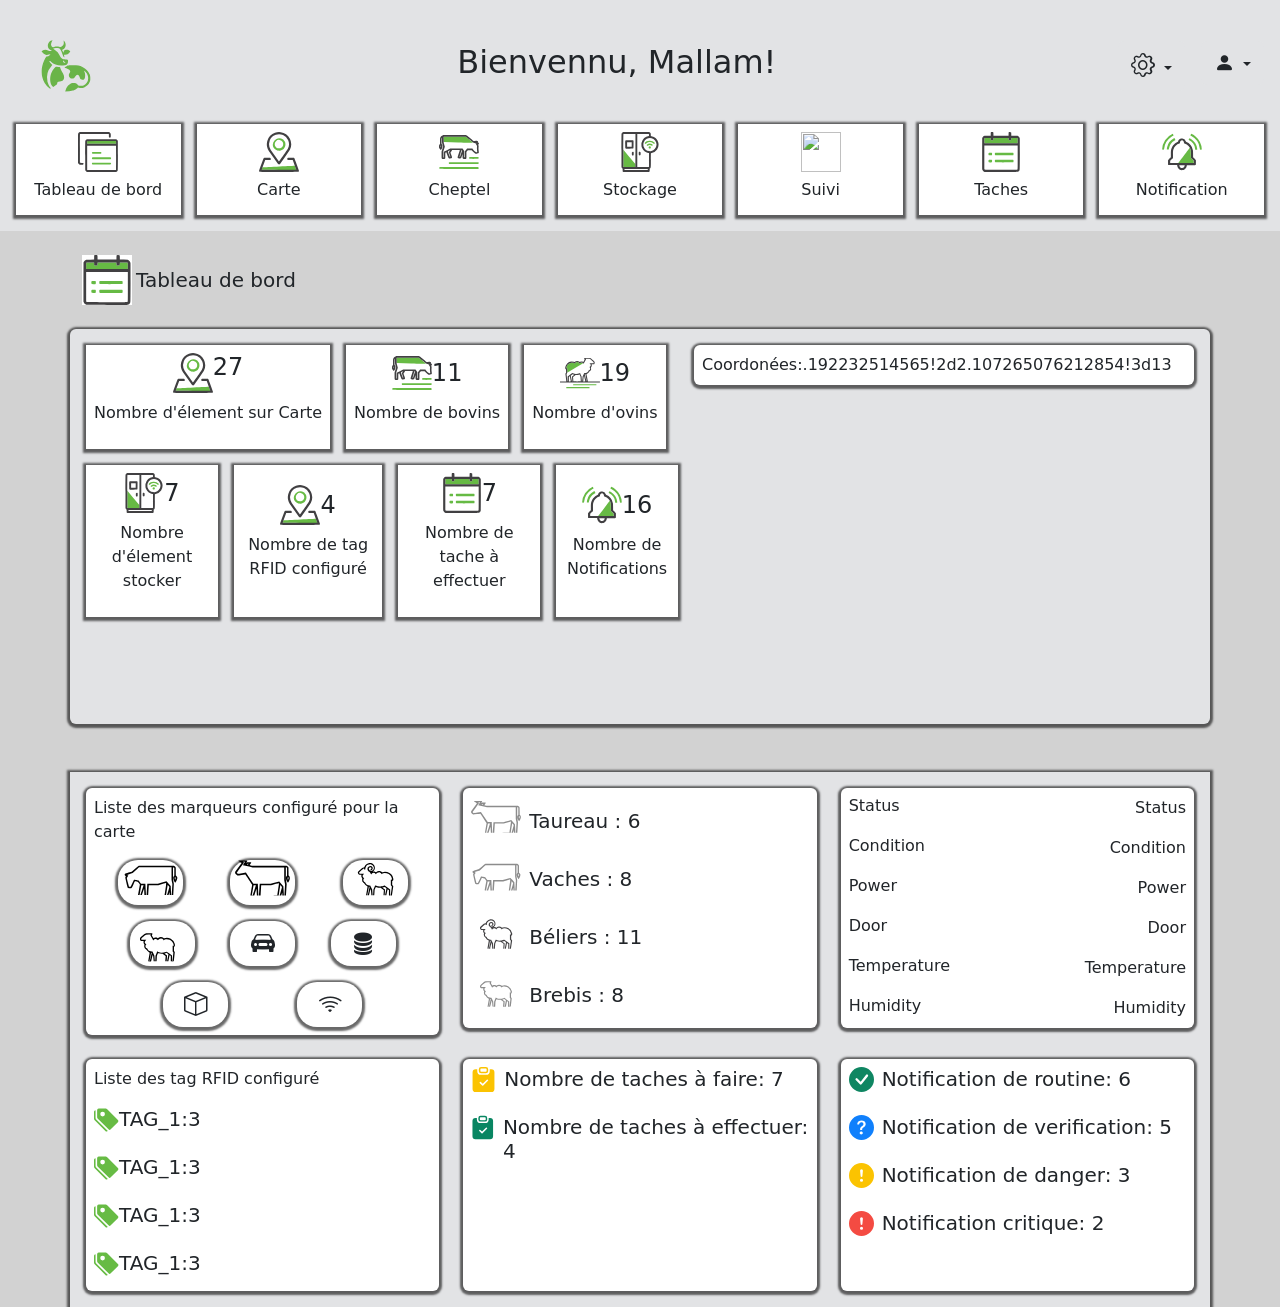
==== index.html @ f748ea30 "Ajout de mon projet" ====
<!doctype html>
<html lang="en">

<head>
  <meta charset="utf-8">
  <meta name="viewport" content="width=device-width, initial-scale=1">
  <title>HerdTech_App</title>
  <link href="https://cdn.jsdelivr.net/npm/bootstrap@5.3.8/dist/css/bootstrap.min.css" rel="stylesheet"
    integrity="sha384-sRIl4kxILFvY47J16cr9ZwB07vP4J8+LH7qKQnuqkuIAvNWLzeN8tE5YBujZqJLB" crossorigin="anonymous">
  <link rel="stylesheet" href="https://cdn.jsdelivr.net/npm/bootstrap-icons@1.13.1/font/bootstrap-icons.min.css">
  <link rel="stylesheet" href="style.css">
</head>

<body>

  <header class="container-fluid d-none p-3 d-lg-block bg-secondary-subtle">
    <section class="d-flex justify-content-between align-items-center">
      <svg xmlns="http://www.w3.org/2000/svg" xml:space="preserve" width="100" height="100" viewBox="0 0 158.8 158.8">
        <path
          d="m107.2 160.8 1.6-4.7c1.4-3.3 4.4-6.4 7.4-7.9 1.5-.7 2-.8 4.2-.8 3.1 0 4.4.5 6.7 2.7l1.6 1.5h3.3c3.3 0 3.4 0 5.1-.9 6.6-3.3 8.6-11.5 4.5-18.4-1-1.6-4.4-5.1-4.2-4.2l.9 2.9c.5 2 .6 2.7.6 5-.2 4.5-1.5 6.3-4.5 6.3q-3.7.1-4.2-4.3-.5-4.1-3.6-4-1.7 0-3.4 3.1-.6 1.4-1.8 2.1c-1 .7-1.3.8-3.1.8s-2.2-.1-3.2-.8a5 5 0 0 1-2.1-4.1c0-1.3.2-1.8 1-3.2 1.3-2.2 1.4-2.8 1-4q-.3-2-4.4-3.4c-2.2-.8-4.5-2-4.5-2.4l1-.4q1.8-.3 3.3-1.6c.7-.5 1-.6 6.6-.8 8.5-.2 13 .4 17.6 2.5a23 23 0 0 1 11.8 12.5c.7 2 1 6.8.5 9-.4 2-1.8 4.8-3.2 6.5s-4 3.6-6.3 4.5-6 1.1-8.3.6l-1.6-.3-1.1 1a16 16 0 0 1-6 3.6c-1 .2-4 .7-6.7 1zm-25.5-5.4a32 32 0 0 1-11-18c-.8-3-1-9.7-.6-13 .7-5.2 2.8-11.6 5.4-16.3 1.4-2.6 1.7-3 2.6-3q2.3 0 4.4-2 1.3-1.2 1.4-1.5l-2.5.5c-4.2 1.2-6.6.6-9.8-2.7-1-1-1.7-2-1.7-2.1 0-.5 2-1.9 3.5-2.3q3-1 6.5.6c2.3 1 3.6 1.2 5.1.8q2.3-.3-.4-1.1c-3-1.1-5-4-5-7.1s1.7-6.1 4.3-7.8c.9-.5 3.2-1.3 3.2-1l-1 1.9c-1 2-1.5 4.4-1.3 5.7.3 1.2 1.3 3 2 3.3s1 .2 2.7-.3c2.6-.9 6-1 8.1-.2.8.3 1.8.5 2.1.5 1.6 0 4.4-2.4 5-4.4.4-1.2.4-3.4.1-5q-.4-1.4.3-.8.6.3 1.3 1.5c3 4.6 1.6 10.2-3 12.5l-1.2.6a35 35 0 0 0 2.8 4.6V96l1.3-.6c1.9-1 5-1 6.8 0q1.3.7 1.8 1.3c.5.5.5.6.1 1.1a16 16 0 0 1-4.1 4c-1 .5-1.6.6-3.5.6h-2.2l.4 2c.7 2.6.7 2.6-.3 1.7s-1.4-1.6-2.7-5.4c-1.8-5.3-3.3-7.6-5.3-8.5-1.8-.8-7.3-.6-8.7.3-.4.3-.2.5 3.3 3 3 2 4 3.1 6.1 7.3 3 5.6 4.7 6.8 10 7 3.1.2 3.6.4 3.7 1.7q.2 2.9-.7 4.7c-1 2.2-2.5 2.8-7.3 3.2-7.4.7-14.6-1.4-18.6-5.4-1.4-1.5-1.8-1.7-2.4-1.5q-.7 0-.7.4c0 .6 2 3 3.3 4.4l1.5 1.4-1.3 1.5a28 28 0 0 0-6.4 25c.7 2.5 2.7 6.9 4.2 8.8 1 1.2 1 1.4.6 2q-.3.4-.6.5zm25.6-40.7q.5-.8-.9-1-1.2-.1-1.3-1.1-.2-1.1-1-.8c-.4.4-.5 1.4 0 2.1.5 1 2.4 1.5 3.2.8m-19 38.8c-5-2.6-6.5-13.5-3.1-22l2-4c1.2-2 4.3-5.5 5.2-6 .3-.1 6.5.4 6.7.6l.5 1.7q.5 2 4.2 8.6c2.3 4.3 2.4 8.4 0 10.7-1.2 1.4-2.3 1.7-5 1.8q-3.2 0-3.8 1.3c-.2.4-.5 1.7-.7 3-"
          style="fill:#6AB449;stroke-width:.264583" transform="translate(-29.1 -40.9)" />
      </svg>

      <article>
        <h2>Bienvennu, Mallam!</h2>
      </article>

      <div class="d-flex gap-3">
        <div class="dropdown ">
          <a class="btn bg-secondary-subtle dropdown-toggle" href="#" role="button" data-bs-toggle="dropdown"
            aria-expanded="false">
            <i class="fs-4 bi bi-gear"></i>
          </a>

          <ul class="dropdown-menu">
            <li><a class="dropdown-item" href="#"><i class="bi bi-moon-stars-fill"></i>/<i
                  class="bi bi-sun-fill"></i>Mode sombre</a></li>
            <li><a class="dropdown-item" href="#"><i class="bi bi-globe"></i> Langue</a></li>
          </ul>
        </div>

        <div class="dropdown ">
          <a class="btn bg-secondary-subtle dropdown-toggle" href="#" role="button" data-bs-toggle="dropdown"
            aria-expanded="false">
            <i class="fs-5 bi bi-person-fill"></i>
          </a>

          <ul class="dropdown-menu">
            <li><a class="dropdown-item" href="#"><i class="bi bi-person-gear"></i> Parametre du compte</a></li>
            <li><a class="dropdown-item" href="connexion.html"><i class="bi bi-box-arrow-right"></i> Se déconnecter</a>
            </li>
          </ul>
        </div>
      </div>
    </section>

    <section class="d-flex gap-3 mt-2">

      <a href="index.html"
        class="d-flex flex-column justify-content-center align-items-center text-decoration-none bg-white text-dark text-center gap-2 p-2 w-100 card_nav">
        <article class="img_nav"><img src="Icons/dashboard.svg" alt=""></article>
        <h6>Tableau de bord</h6>
      </a>

      <a href="#"
        class="d-flex flex-column justify-content-center align-items-center text-decoration-none bg-white text-dark text-center gap-2 p-2 w-100 card_nav">
        <article class="img_nav"><img src="Icons/Carte de la ferme.svg" alt=""></article>
        <h6>Carte</h6>
      </a>

      <a href="cheptel.html"
        class="d-flex flex-column justify-content-center align-items-center text-decoration-none bg-white text-dark text-center gap-2 p-2 w-100 card_nav">
        <article class="img_nav"><img src="Icons/Cheptel.svg" alt=""></article>
        <h6>Cheptel</h6>
      </a>

      <a href="stockage.html"
        class="d-flex flex-column justify-content-center align-items-center text-decoration-none bg-white text-dark text-center gap-2 p-2 w-100 card_nav">
        <article class="img_nav"><img src="Icons/Stockage.svg" alt=""></article>
        <h6>Stockage</h6>
      </a>

      <a href="suivi.html"
        class="d-flex flex-column justify-content-center align-items-center text-decoration-none bg-white text-dark text-center gap-2 p-2 w-100 card_nav">
        <article class="img_nav"><img src="Icons/Suivi du bétail.svg" alt=""></article>
        <h6>Suivi</h6>
      </a>

      <a href="tache.html"
        class="d-flex flex-column justify-content-center align-items-center text-decoration-none bg-white text-dark text-center gap-2 p-2 w-100 card_nav">
        <article class="img_nav"><img src="Icons/Gestionnaire de Taches.svg" alt=""></article>
        <h6>Taches</h6>
      </a>

      <a href="notification.html"
        class="d-flex flex-column justify-content-center align-items-center text-decoration-none bg-white text-dark text-center gap-2 p-2 w-100 card_nav">
        <article class="img_nav"><img src="Icons/Notifications.svg" alt=""></article>
        <h6>Notification</h6>
      </a>
    </section>

  </header>


  <div class="Color_main d-flex">

    <aside
      class="said_bar d-flex d-lg-none flex-column justify-content-center align-items-center p-2 gap-3 d-lg-non sticky-top">

      <a href="index.html"
        class="d-flex flex-column justify-content-center align-items-center text-decoration-none bg-white text-dark text-center h-100 gap-2 p-2 nav_width card_nav">
        <article class="img_nav"><img src="Icons/dashboard.svg" alt=""></article>
      </a>

      <a href="#"
        class="d-flex flex-column justify-content-center align-items-center text-decoration-none bg-white text-dark text-center h-100  gap-2 p-2 nav_width card_nav">
        <article class="img_nav"><img src="Icons/Carte de la ferme.svg" alt=""></article>
      </a>

      <a href="cheptel.html"
        class="d-flex flex-column justify-content-center align-items-center text-decoration-none bg-white text-dark text-center h-100 gap-2 p-2 nav_width  card_nav">
        <article class="img_nav"><img src="Icons/Cheptel.svg" alt=""></article>
      </a>

      <a href="stockage.html"
        class="d-flex flex-column justify-content-center align-items-center text-decoration-none bg-white text-dark text-center h-100 gap-2 p-2 nav_width card_nav">
        <article class="img_nav"><img src="Icons/Stockage.svg" alt=""></article>
      </a>

      <a href="suivi.html"
        class="d-flex flex-column justify-content-center align-items-center text-decoration-none bg-white text-dark text-center h-100 gap-2 p-2 nav_width card_nav">
        <article class="img_nav"><img src="Icons/Suivi du bétail.svg" alt=""></article>
      </a>

      <a href="tache.html"
        class="d-flex flex-column justify-content-center align-items-center text-decoration-none bg-white text-dark text-center h-100 gap-2 p-2 nav_width card_nav">
        <article class="img_nav"><img src="Icons/Gestionnaire de Taches.svg" alt=""></article>
      </a>

      <a href="notification.html"
        class="d-flex flex-column justify-content-center align-items-center text-decoration-none bg-white text-dark text-center h-100 gap-2 p-2 nav_width card_nav">
        <article class="img_nav"><img src="Icons/Notifications.svg" alt=""></article>
      </a>

      <div class=" d-flex flex-column gap-2">
        <div class="dropdown ">
          <a class="btn bg-secondary-subtle dropdown-toggle" href="#" role="button" data-bs-toggle="dropdown"
            aria-expanded="false">
            <i class="fs-4 bi bi-gear"></i>
          </a>

          <ul class="dropdown-menu">
            <li><a class="dropdown-item" href="#"><i class="bi bi-moon-stars-fill"></i>/<i
                  class="bi bi-sun-fill"></i>Mode sombre</a></li>
            <li><a class="dropdown-item" href="#"><i class="bi bi-globe"></i> Langue</a></li>
          </ul>
        </div>

        <div class="dropdown ">
          <a class="btn bg-secondary-subtle dropdown-toggle" href="#" role="button" data-bs-toggle="dropdown"
            aria-expanded="false">
            <i class="fs-5 bi bi-person-fill"></i>
          </a>

          <ul class="dropdown-menu">
            <li><a class="dropdown-item" href="#"><i class="bi bi-person-gear"></i> Parametre du compte</a></li>
            <li><a class="dropdown-item" href="connexion.html"><i class="bi bi-box-arrow-right"></i> Se déconnecter</a>
            </li>
          </ul>
        </div>
      </div>

    </aside>

    <main class="pt-4 flex-grow-1">

      <section class="container d-flex align-items-center gap-1">
        <article class="img_tableau_bord bg-white"><img src="Icons/Gestionnaire de Taches.svg" alt=""></article>
        <h5 class="m-0">Tableau de bord</h5>
      </section>

      <section class="container d-flex flex-column flex-lg-row gap-3 bg-secondary-subtle mt-4 p-3 rounded card_nav">
        <div class="d-flex flex-column gap-3">

          <div class="d-flex gap-3">

            <div
              class="bg-white card_nav d-flex flex-column justify-content- align-items-center text-center p-2  gap-2">
              <article class="d-flex align-items-">
                <aside class="img_nav"><img src="Icons/Carte de la ferme.svg" alt=""></aside>
                <h4 class="m-0">27</h4>
              </article>
              <p>Nombre d'élement sur Carte</p>
            </div>

            <div
              class="bg-white card_nav d-flex flex-column justify-content- align-items-center text-center p-2  gap-2">
              <article class="d-flex align-items-center">
                <aside class="img_nav"><img src="Icons/Cheptel.svg" alt=""></aside>
                <h4 class="m-0">11</h4>
              </article>
              <p>Nombre de bovins</p>
            </div>

            <div
              class="bg-white card_nav d-flex flex-column justify-content-center align-items-center text-center p-2  gap-2">
              <article class="d-flex align-items-center">
                <aside class="img_nav"><img src="Icons/Ovins.svg" alt=""></aside>
                <h4 class="m-0">19</h4>
              </article>
              <p>Nombre d'ovins</p>
            </div>

          </div>

          <div class="d-flex gap-3">

            <div
              class="bg-white card_nav d-flex flex-column justify-content-center align-items-center text-center p-2  gap-2">
              <article class="d-flex align-items-center">
                <aside class="img_nav"><img src="Icons/Stockage.svg" alt=""></aside>
                <h4 class="m-0">7</h4>
              </article>
              <p>Nombre d'élement stocker</p>
            </div>

            <div
              class="bg-white card_nav d-flex flex-column justify-content-center align-items-center text-center p-2  gap-2">
              <article class="d-flex align-items-center">
                <aside class="img_nav"><img src="Icons/Carte de la ferme.svg" alt=""></aside>
                <h4 class="m-0">4</h4>
              </article>
              <p>Nombre de tag RFID configuré</p>
            </div>

            <div
              class="bg-white card_nav d-flex flex-column justify-content-center align-items-center text-center p-2  gap-2">
              <article class="d-flex align-items-center">
                <aside class="img_nav"><img src="Icons/Gestionnaire de Taches.svg" alt=""></aside>
                <h4 class="m-0">7</h4>
              </article>
              <p>Nombre de tache à effectuer</p>
            </div>

            <div
              class="bg-white card_nav d-flex flex-column justify-content-center align-items-center text-center p-2  gap-2">
              <article class="d-flex align-items-center">
                <aside class="img_nav"><img src="Icons/Notifications.svg" alt=""></aside>
                <h4 class="m-0">16</h4>
              </article>
              <p>Nombre de Notifications</p>
            </div>

          </div>

        </div>

        <div>
          <p class="card_nav p-2 bg-white rounded">Coordonées:.192232514565!2d2.107265076212854!3d13
          </p>
          <iframe
            src="https://www.google.com/maps/embed?pb=!1m18!1m12!1m3!1d5203.192232514565!2d2.107265076212854!3d13.49492658687067!2m3!1f0!2f0!3f0!3m2!1i1024!2i768!4f13.1!3m3!1m2!1s0x11d075cc688f53db%3A0xd6e35ffd601c2bb8!2sRiz%20du%20Niger!5e1!3m2!1sfr!2sne!4v1766248679647!5m2!1sfr!2sne"
            width="500" height="300" style="border:0;" allowfullscreen="" loading="lazy"
            referrerpolicy="no-referrer-when-downgrade" class="Carte"></iframe>
        </div>

      </section>

      <section class="container mt-5 p-3 card_nav bg-secondary-subtle">

        <div class="row g-4">
          <!-- Carte 1 -->
          <div class="col-12 col-md-12 col-lg-4">
            <div class="card_nav bg-white rounded h-100 d-flex flex-column p-2 gap-3">
              <div>
                <p>Liste des marqueurs configuré pour la carte</p>
                <div class="d-flex justify-content-around">
                  <article class="img_marqueur d-flex justify-content-center align-items-center"> <svg
                      xmlns="http://www.w3.org/2000/svg" width="55" height="55" viewBox="0 0 128.3 102.7">
                      <path
                        d="m35 80.5 2.2-12.2 2.2-12.1-2-2.9-2.5-3.2c-.3-.3-5.7-1.4-6.9-1.4-.3 0-1 1.3-3.7 7.1-3.6 7.9-4 8.4-5.7 8.9l-3.3.2c-2.2 0-2.3 0-3.1-.5-1.6-1-1.7-1.2-4.4-13L5.3 40q.1-.6.8-2 .7-1.2.6-1.4l-1-.7q-1-.5-1.4-1.2c-.7-1.3-.4-3 .7-3.7.2-.2 3.8-1.4 7.9-2.7l7.4-2.3 7.3-6.4q7.3-6.4 8.4-7l1-.5h30.7l40.7.2 10.2.1 1 .6q2 1 3 3l.5 1v9l.1 9.1 1.3 1.3 1.8 2.3c1 2 .2 5.7-1.8 9.3a16 16 0 0 1-2.5 3.7 17 17 0 0 1-2.9-4q-2-3.7-2-6.7c0-1.6.1-2 .6-3l1.3-2 .7-.7V17.5l-.7-.7q-.8-.6-1.5-.7l-.9-.1v28.3l1 5 1 5.2-.7 13.1-.7 13.1h-3.6v-1.2l.9-12.9.7-11.7-1-5-1-5.2V15.8H37.3L35 18 22.6 29.3q-.4.4-6.8 2.3l-6.3 2 1.3.8q1.2.6 1.4 1c.1.1-2.2 3.6-3 4.6-.4.4-.4.5 2 10.8L14 61.4c.2.2 2 0 3.4-.1.6-.1.7-.4 4.4-8.2l3.8-8.2c.2-.2 10.8 1.6 11 1.9l2.7 3.7L42 54h10.2v.8l1.4 25.9h-3.7v-.9l-.3-6.6c-.2-8.9 0-8.9-3-.1L44 80.6h-1.8l-1.8.1 3.8-11.5L48 57.6h-5.3l-4 23-1.8.1q-1.8 0-2-.2m87.7-38q.7-2.3-.5-3.5l-.6-.7-.4.7c-.4.6-.5 1-.4 2.4q0 1.6.6 2.6l.4 1 .3-.6zM55 79.8l1.7-25.6c0-.1 5.5-.2 12.3-.2h12.3l7.4-2 12.8-3.5c.1 0 2.4 2.5 5 5.6l4.8 5.6.4 8.7.5 10.5.2 1.8h-1.8c-1.7 0-1.8 0-1.8-.5l-.1-3.4-.2-3-1.1 3.5-1.1 3.4h-3.6l2.7-8.8c2-6.4 2.6-9 2.6-9.8 0-1.2 0-1-3.5-5.1q-.1-.2-.3-.1l-3.8 23.7-1.7.1h-1.6v-.6l2-13.8a68 68 0 0 0 1.5-13.6c-.2-.3-1.5 0-9.2 2.2l-8.9 2.6H71.3c-10.6 0-11.1 0-11.1.4l-1.5 22.4c0 .4-.2.4-1.8.4H55z"
                        style="fill:#020202;fill-opacity:1;stroke-width:.205348" />
                    </svg></article>
                  <article class="img_marqueur d-flex justify-content-center align-items-center"><svg
                      xmlns="http://www.w3.org/2000/svg" width="55" height="55" viewBox="0 0 126.4 102.1">
                      <path
                        d="M110.6 81c-1.8-.1-1.8-.1-1.8-.7l-.1-3.5-.2-3-1.1 3.5-1.2 3.5h-3.7l2.7-9q2.6-8.9 2.6-9.8c0-1 0-1-1.8-3.1-1.7-2.1-1.7-2.2-1.9-1.6l-2 12-1.7 11.6H55v-1l1.7-24.5.1-1.5 12.5.1 12.5.2 6.2-1.8 13.7-3.7 9.3 10.7c.2.3.4 3 .8 10.9l.5 10.5.7.1q.9.1 0 .1zm-13.5-.6 4-27.2-.2-.6q-.2-.3-6.7 1.6l-9 2.4-2.5.6H71.5c-10.9 0-11.3 0-11.3.4l-1.4 22.6v.5H78c15.1 0 19.1 0 19.2-.3m-61.8 0 2-12c1.2-6.5 2.1-12 2-12.2 0-.3-15.1-23-15.7-23.7a42 42 0 0 0-8.4 1.1q-8 1.3-9 1.2-.8 0-1.6-.6C3.4 33.5.7 30.6.4 29.7A5 5 0 0 1 .8 26L15.2 6.3c0-.2-5.6-3.8-6.7-4.2q-.7-.4-.3-1.3c.2-.4.3-.4 9.8-.4 9.2 0 9.6 0 9.8.4.4.7.2 1.3-1 3l-1 1.6L27 5c1.2-.5 1.5-.5 5.6-.5s4.3 0 4.5.4l.2.7-1.9 2.8q-1.7 2.3-1.7 2.6l2.7.7 2.6.7h39.7l39.7.2 1 .4a7 7 0 0 1 3.2 3c.4 1 .4 1 .4 10v9l1 .8c2.5 2.2 2.8 6.2.7 10.7a30 30 0 0 1-3 5.2 31 31 0 0 1-3.6-6q-2.6-6 .6-9.4l.9-1V17.6l-.6-.6c-.5-.5-2-1-2.2-.8v27.5l1 5.5 1 5.5-.8 12.7-.9 13.1c0 .4 0 .5-1.7.5h-1.8v-1l.8-12.7.7-11.8-1-5.2-1-5.1V16.3H40.4l-8-1.8-14.2-3.3 2.3-3.6 2.5-4-2-.1q-1.9 0-2.5-.2-1-.2.7.9l1.3.8q.4.2-8.1 11.7L4 28.4q.1.4 1.3 1.6 1.3 1.3 1.8 1.2c.2 0 4.4-.6 9.2-1.5l8.8-1.4L33.7 41l8.6 12.8h10.2v.9l1.1 24 .1 2h-3.4l-.1-.8-.8-14.4-2.6 7.6-2.5 7.7h-4.5c-4.3 0-4.5 0-4.5-.4m9-11L48 57.6c0-.3-.3-.3-2.6-.3q-2.6 0-2.6.2c-.2.4-4 22.4-4 22.8q0 .3.9.2h.8zm78.2-26.2c.6-1.9.6-2.8 0-4l-.7-.8-.5.9c-.4.7-.4 1-.4 2.5.1 1.5.7 3.3 1 3zM31.1 8.3q.3-.4-.7-.3c-1 0-3.8 1-3.5 1.2l1.5.5 1.3.3.6-.7z"
                        style="display:inline;fill:#000000;fill-opacity:1;stroke-width:.204212" />
                    </svg></article>
                  <article class="img_marqueur d-flex justify-content-center align-items-center"><svg
                      xmlns="http://www.w3.org/2000/svg" width="55" height="55" viewBox="0 0 126.4 102.1">
                      <path
                        d="M43 80.5q-1.4 0-1.5-.2L45 60.2l-1.7-.9a13 13 0 0 1-5.5-5.3c-.6-1.3-.9-1.5-1.8-2a8 8 0 0 1-3.6-7.9q.1-1.2.4-1.8c.3-.6.3-.6-.3-1.2-.3-.3-.9-1.2-1.2-1.9a5 5 0 0 1-.7-3l.2-2.1.1-.6h-2l-2.9-.2q-3-1.2-3.4-4.4c-.1-2 .2-2.6 4-6.2 5.8-5.3 6.7-5.9 9.5-6.4l1.2-.3.6-1.4c1.6-3.9 5.1-6.8 9.5-7.9 4.2-1 8.2 0 11.1 2.9 4.8 4.8 4.4 12.4-.9 16q-1.3.8-.6.6l2.5-.2c1.9 0 2 0 3.4.8l1.5.7 1-.8a11 11 0 0 1 5.2-2c2.5-.1 5.3.8 7 2.3l.8.7 1.5-.4q4.6-1.6 10.3-.1A19 19 0 0 1 104 41.7c.6 3 .2 4.5-1.4 5.5l-1 .6v8.8l1.2 1.5 1.3 1.5-1.5 10-1.6 10.6c0 .4-.2.5-1.5.5H98l.1-.6 1.5-10 1.3-9.6-1.2-1.5-1.3-1.4V44.7h1.3c1.5 0 1.5-.1 1.2-2a16 16 0 0 0-12-13q-6.8-1.8-10.5 1.4l-.7.8-1.3-1.5c-1-1-1.6-1.6-2.6-2-1.2-.6-1.4-.7-3-.6-2.5.1-3.8.8-5.6 2.7L64 32l-.4-.6q-2-2.5-4.5-2.5-2.9 0-5 2.6-.6 1-1 1l-1.5-2.9C50 27 50 27 48.9 26.3q-2.4-1.1-3.5-3.6c-.5-1-.6-1.4-.6-2.9 0-1.6 0-1.8.7-3a7 7 0 0 1 6-3.6 6 6 0 0 1 4.9 3c1.4 3-.5 6.7-3.6 7l-1 .1V22c0-1.3.1-1.5.5-1.5q.4 0 1-.5c1.3-1.3.6-3.5-1.2-4-2.2-.6-4.6 1.8-4.2 4.2.2 1 1.3 2.7 2.1 3.4 3.8 2.7 9.5-.9 9.5-5.9 0-3.2-2-6.2-5.2-7.7-2.4-1-5.7-1-8.6.5-1.6.7-3.9 3-4.7 4.8-.6 1.4-1.2 3.6-1.2 4.9v.7H37v-1c0-1.2-.2-1.3-1.8-.5a70 70 0 0 0-9.6 8.7c-.3.7 0 1.8.6 2.3.4.4.8.4 5.6.5H37l-1.5 1.7c-1.7 1.9-2 2.4-2 3.7q0 2.6 2.8 4.2l1 .6q0 .1-.7 1l-1 1.6a6 6 0 0 0 .1 3.9c.5 1 2 2.5 3.1 2.8.7.2.8.3 1.1 1.2.5 1.4 1.8 3.2 2.8 4.1L45 57c1.2.6 1.7.7 3.7.8H51l2.3 4.7 2.3 4.6.5 6.6.6 6.7-3 .2c-3.5.1-8.4 0-8.4-.4l2.2-9.2c1.9-7.9 2-9 1.9-9.6q-.2-.8-.8-.7-.5 0-.6.2l-3.6 19q-.1.6.4.6zm10.7-.5-.5-6.1c-.5-5.2-.6-5.8-1-6.8q-.6-1-.7-.8l-3.3 14a9 9 0 0 0 2.8.2c2.7 0 2.7 0 2.7-.5m5.3.5h-1.5l.2-1.5.4-6.7.3-5.1 2-4.6 2-4.8 1.2.2a22 22 0 0 0 11 2.2c3.3-.2 5.2-.6 8.6-2l1-.4 6.4 4.6 6.3 4.5v6.9l.1 6.9h-2.9V68.5l-1.5-1-1.6-1.1-1.5 7.1-1.4 7-1.4.1c-1.2 0-1.3 0-1.3-.3s.6-3.8 1.5-7.9l1.5-7.7c0-.2-1-1-2.1-2L84 61.3l-1.8.5-2.6.8-.9.2 3 2.2L85 67a148 148 0 0 1-.8 13.3q0 .3-1.3.3-1.5.1-1.3-.4l.8-11.4c0-.4-.8-1-3.7-3L75 63.3H73c-2.2 0-4.9-.4-7.2-1.2q-2-.7-2-.4l-1.4 3.2-1.2 3-.3 5-.5 6.3-.1 1.3H73 59"
                        style="display:inline;fill:#000000;stroke-width:.204212" />
                    </svg></article>
                </div>
              </div>

              <div class="d-flex justify-content-evenly">
                <article class="img_marqueur bg-white"><svg xmlns="http://www.w3.org/2000/svg" width="55" height="55"
                    viewBox="0 0 126.4 102.1">
                    <path
                      d="m96.7 80.7-1.5-.2h-1.5V68.3l-1.2-.9q-1.7-1.2-1.6-.6L88.3 80c0 .5-.1.5-3.7.5h-3.5v-1.2L82 69c0-.5-.3-.8-3.5-3.1l-3.5-2.6h-2q-3.6 0-7-1.1-1.3-.5-1.6-.4L63 65l-1.2 3-.3 6.2-.4 6.3-3.4.1c-3.2 0-3.3 0-3.4-.3l-.5-6.2c-.4-5.5-.5-5.7-1-7l-.7-1.2-1.7 7-1.8 7.5c-.1.3-.5.4-3.5.4q-3.3 0-3.3-.3L45.2 61c.1-.4 0-.5-1.6-1.4a14 14 0 0 1-5.7-5.4q-.7-1.5-1.4-1.7c-1-.4-2.6-2.2-3.1-3.4q-1.4-3-.4-6l.3-1-.7-.9a8 8 0 0 1-1.5-6.5l.2-.8h-2.7c-2.9 0-3.9-.3-4.7-1.3a6 6 0 0 1-1-4c.2-1.9.8-2.6 5.5-6.7 6.6-5.9 6.4-5.8 16-5.7 6 0 6.4 0 6.8.4q1 .8-.3 2.9l-.8 1.2 1.8 3.1 2 3.3q0 .3 1.5-.4c2.5-1.1 5.7-1 7.8.4l.7.5.8-.6c3.6-2.9 9.3-2.8 12.4 0 .9.8.9.8 1.5.5A19 19 0 0 1 103 40.8q1.2 5-1.2 6.4l-.7.4v9l1 1.4.8 1.4-1.1 10.5-1.2 10.5H99q-1.4 0-1.7.3t-.6 0m-51.2-.8c2-8 4.4-18.4 4.3-18.7q-.2-.3-.8-.3c-.5 0-.6 0-.8 1l-3.5 18.3c0 .5.6.3.8-.3m52-.2 1.2-10 1-9.2-.8-1.3L98 58V45h1.2c1.4 0 1.3 0 1.3-1.3a15 15 0 0 0-4-8.6c-3.3-3.6-7.9-5.5-12.8-5.3-2 0-2.5.1-3.5.6-.7.3-1.6.9-1.9 1.3l-.6.7-.9-1.2a7 7 0 0 0-5.8-3.1q-3.9 0-6.4 3.6l-.5.6-1.1-1.2c-2-1.9-3.4-2.3-5.5-1.7-1 .3-1.4.6-2.6 1.7l-1.4 1.4-3.1-5.3-3.4-5.8q-.4-.4.3-1.4l.5-1-5.5.1-5.4.1-1.2.6c-1.1.5-9 7.3-9.5 8.1-.3.5-.3 1.8-.1 2.6v.4h11.3L36 32.5l-1.7 2.3c-1 2.2 0 4.7 2.5 6l1 .5-.6.6c-1.6 1.7-2 4-1.2 6a4 4 0 0 0 3 2.5q.6-.1 1 1.1a10 10 0 0 0 4.8 5.5q2 1 5.5 1h1.3l2.2 4.7 2.3 4.8.5 6c.5 6.8.5 6.8 1 6.8s.5-.6.8-7.8l.2-5 2.1-5 2-5 .7.4c1.5 1.3 4.6 2.3 8 2.7q4.4.6 11-1.6l2-.7 6 4.5 6.2 4.5v6.6c0 6.3 0 6.6.4 6.6q.4 0 .5-.8m-10.7-7.3c.9-4.3 1.6-7.9 1.5-8l-2.2-1.8-2.1-1.5-2.4.8c-2.1.7-2.3.8-2 1 .2.3 4.3 3.2 5.5 4l-.3 6.4c-.6 7.7-.6 7 0 7 .4-.1.5-.7 2-8"
                      style="display:inline;fill:#000000;fill-opacity:1;stroke-width:.204212" />
                  </svg></article>
                <article class="img_marqueur bg-white d-flex justify-content-center align-items-center fs-4"><i
                    class="bi bi-car-front-fill"></i></article>
                <article class="img_marqueur bg-white d-flex justify-content-center align-items-center fs-4"><i
                    class="bi bi-database-fill"></i></article>
              </div>

              <div class="d-flex justify-content-evenly">
                <article class="img_marqueur bg-white d-flex justify-content-center align-items-center fs-4"><i
                    class="bi bi-box"></i></article>
                <article class="img_marqueur bg-white d-flex justify-content-center align-items-center fs-4"><i
                    class="bi bi-wifi"></i></article>
              </div>

            </div>
          </div>

          <!-- Carte 2 -->
          <div class="col-12 col-md-12 col-lg-4">
            <div class="card_nav bg-white rounded p-2 d-flex flex-column gap-2">
              <article class="d-flex align-items-center gap-2">
                <aside class="img_tableau_bord"><img src="Icons/Taureau.svg" alt=""></aside>
                <h5 class="m-0">Taureau : 6</h5>
              </article>

              <article class="d-flex align-items-center gap-2">
                <aside class="img_tableau_bord"><img src="Icons/Vache.svg" alt=""></aside>
                <h5 class="m-0">Vaches : 8</h5>
              </article>

              <article class="d-flex align-items-center gap-2">
                <aside class="img_tableau_bord"><img src="Icons/Béliers.svg" alt=""></aside>
                <h5 class="m-0">Béliers : 11</h5>
              </article>

              <article class="d-flex align-items-center gap-2">
                <aside class="img_tableau_bord"><img src="Icons/Brebis.svg" alt=""></aside>
                <h5 class="m-0">Brebis : 8</h5>
              </article>

            </div>
          </div>

          <!-- Carte 3 -->
          <div class="col-12 col-md-12 col-lg-4">
            <div class="card_nav bg-white rounded d-flex flex-column p-2 gap-3">
              <article class="d-flex justify-content-between">
                <h6 class="m-0">Status</h6>
                <p class="m-0">Status</p>
              </article>

              <article class="d-flex justify-content-between">
                <h6 class="m-0">Condition</h6>
                <p class="m-0">Condition</p>
              </article>

              <article class="d-flex justify-content-between">
                <h6 class="m-0">Power</h6>
                <p class="m-0">Power</p>
              </article>

              <article class="d-flex justify-content-between">
                <h6 class="m-0">Door</h6>
                <p class="m-0">Door</p>
              </article>

              <article class="d-flex justify-content-between">
                <h6 class="m-0">Temperature</h6>
                <p class="m-0">Temperature</p>
              </article>

              <article class="d-flex justify-content-between">
                <h6 class="m-0">Humidity</h6>
                <p class="m-0">Humidity</p>
              </article>

            </div>
          </div>

          <div class="col-12 col-md-12 col-lg-4">
            <div class="d-flex flex-column gap-3 p-2 bg-white rounded card_nav">
              <p class="m-0">Liste des tag RFID configuré</p>
              <article class="d-flex">
                <svg xmlns="http://www.w3.org/2000/svg" width="25" height="25" fill="#67BB44" class="bi bi-tags-fill"
                  viewBox="0 0 16 16">
                  <path
                    d="M2 2a1 1 0 0 1 1-1h4.586a1 1 0 0 1 .707.293l7 7a1 1 0 0 1 0 1.414l-4.586 4.586a1 1 0 0 1-1.414 0l-7-7A1 1 0 0 1 2 6.586zm3.5 4a1.5 1.5 0 1 0 0-3 1.5 1.5 0 0 0 0 3" />
                  <path
                    d="M1.293 7.793A1 1 0 0 1 1 7.086V2a1 1 0 0 0-1 1v4.586a1 1 0 0 0 .293.707l7 7a1 1 0 0 0 1.414 0l.043-.043z" />
                </svg>
                <h5>TAG_1:3</h5>
              </article>

              <article class="d-flex">
                <svg xmlns="http://www.w3.org/2000/svg" width="25" height="25" fill="#67BB44" class="bi bi-tags-fill"
                  viewBox="0 0 16 16">
                  <path
                    d="M2 2a1 1 0 0 1 1-1h4.586a1 1 0 0 1 .707.293l7 7a1 1 0 0 1 0 1.414l-4.586 4.586a1 1 0 0 1-1.414 0l-7-7A1 1 0 0 1 2 6.586zm3.5 4a1.5 1.5 0 1 0 0-3 1.5 1.5 0 0 0 0 3" />
                  <path
                    d="M1.293 7.793A1 1 0 0 1 1 7.086V2a1 1 0 0 0-1 1v4.586a1 1 0 0 0 .293.707l7 7a1 1 0 0 0 1.414 0l.043-.043z" />
                </svg>
                <h5>TAG_1:3</h5>
              </article>

              <article class="d-flex">
                <svg xmlns="http://www.w3.org/2000/svg" width="25" height="25" fill="#67BB44" class="bi bi-tags-fill"
                  viewBox="0 0 16 16">
                  <path
                    d="M2 2a1 1 0 0 1 1-1h4.586a1 1 0 0 1 .707.293l7 7a1 1 0 0 1 0 1.414l-4.586 4.586a1 1 0 0 1-1.414 0l-7-7A1 1 0 0 1 2 6.586zm3.5 4a1.5 1.5 0 1 0 0-3 1.5 1.5 0 0 0 0 3" />
                  <path
                    d="M1.293 7.793A1 1 0 0 1 1 7.086V2a1 1 0 0 0-1 1v4.586a1 1 0 0 0 .293.707l7 7a1 1 0 0 0 1.414 0l.043-.043z" />
                </svg>
                <h5>TAG_1:3</h5>
              </article>

              <article class="d-flex">
                <svg xmlns="http://www.w3.org/2000/svg" width="25" height="25" fill="#67BB44" class="bi bi-tags-fill"
                  viewBox="0 0 16 16">
                  <path
                    d="M2 2a1 1 0 0 1 1-1h4.586a1 1 0 0 1 .707.293l7 7a1 1 0 0 1 0 1.414l-4.586 4.586a1 1 0 0 1-1.414 0l-7-7A1 1 0 0 1 2 6.586zm3.5 4a1.5 1.5 0 1 0 0-3 1.5 1.5 0 0 0 0 3" />
                  <path
                    d="M1.293 7.793A1 1 0 0 1 1 7.086V2a1 1 0 0 0-1 1v4.586a1 1 0 0 0 .293.707l7 7a1 1 0 0 0 1.414 0l.043-.043z" />
                </svg>
                <h5>TAG_1:3</h5>
              </article>
            </div>
          </div>

          <div class="col-12 col-md-12 col-lg-4">
            <div class="card_nav bg-white h-100 rounded d-flex flex-column p-2 gap-3">
              <article class="d-flex gap-2">
                <svg xmlns="http://www.w3.org/2000/svg" width="25" height="25" fill="#FBC301"
                  class="bi bi-clipboard-check-fill" viewBox="0 0 16 16">
                  <path
                    d="M6.5 0A1.5 1.5 0 0 0 5 1.5v1A1.5 1.5 0 0 0 6.5 4h3A1.5 1.5 0 0 0 11 2.5v-1A1.5 1.5 0 0 0 9.5 0zm3 1a.5.5 0 0 1 .5.5v1a.5.5 0 0 1-.5.5h-3a.5.5 0 0 1-.5-.5v-1a.5.5 0 0 1 .5-.5z" />
                  <path
                    d="M4 1.5H3a2 2 0 0 0-2 2V14a2 2 0 0 0 2 2h10a2 2 0 0 0 2-2V3.5a2 2 0 0 0-2-2h-1v1A2.5 2.5 0 0 1 9.5 5h-3A2.5 2.5 0 0 1 4 2.5zm6.854 7.354-3 3a.5.5 0 0 1-.708 0l-1.5-1.5a.5.5 0 0 1 .708-.708L7.5 10.793l2.646-2.647a.5.5 0 0 1 .708.708" />
                </svg>
                <h5>Nombre de taches à faire: 7</h5>
              </article>

              <article class="d-flex gap-2">
                <svg xmlns="http://www.w3.org/2000/svg" width="25" height="25" fill="#098662"
                  class="bi bi-clipboard-check-fill" viewBox="0 0 16 16">
                  <path
                    d="M6.5 0A1.5 1.5 0 0 0 5 1.5v1A1.5 1.5 0 0 0 6.5 4h3A1.5 1.5 0 0 0 11 2.5v-1A1.5 1.5 0 0 0 9.5 0zm3 1a.5.5 0 0 1 .5.5v1a.5.5 0 0 1-.5.5h-3a.5.5 0 0 1-.5-.5v-1a.5.5 0 0 1 .5-.5z" />
                  <path
                    d="M4 1.5H3a2 2 0 0 0-2 2V14a2 2 0 0 0 2 2h10a2 2 0 0 0 2-2V3.5a2 2 0 0 0-2-2h-1v1A2.5 2.5 0 0 1 9.5 5h-3A2.5 2.5 0 0 1 4 2.5zm6.854 7.354-3 3a.5.5 0 0 1-.708 0l-1.5-1.5a.5.5 0 0 1 .708-.708L7.5 10.793l2.646-2.647a.5.5 0 0 1 .708.708" />
                </svg>
                <h5>Nombre de taches à effectuer: 4</h5>
              </article>
            </div>
          </div>

          <div class="col-12 col-md-12 col-lg-4">
            <div class="card_nav d-flex flex-column  rounded bg-white h-100 p-2 gap-3">
              <article class="d-flex gap-2">
                <svg xmlns="http://www.w3.org/2000/svg" width="25" height="25" fill="#0F8662"
                  class="bi bi-check-circle-fill" viewBox="0 0 16 16">
                  <path
                    d="M16 8A8 8 0 1 1 0 8a8 8 0 0 1 16 0m-3.97-3.03a.75.75 0 0 0-1.08.022L7.477 9.417 5.384 7.323a.75.75 0 0 0-1.06 1.06L6.97 11.03a.75.75 0 0 0 1.079-.02l3.992-4.99a.75.75 0 0 0-.01-1.05z" />
                </svg>
                <h5>Notification de routine: 6</h5>
              </article>

              <article class="d-flex gap-2">
                <svg xmlns="http://www.w3.org/2000/svg" width="25" height="25" fill="#1080FC"
                  class="bi bi-question-circle-fill" viewBox="0 0 16 16">
                  <path
                    d="M16 8A8 8 0 1 1 0 8a8 8 0 0 1 16 0M5.496 6.033h.825c.138 0 .248-.113.266-.25.09-.656.54-1.134 1.342-1.134.686 0 1.314.343 1.314 1.168 0 .635-.374.927-.965 1.371-.673.489-1.206 1.06-1.168 1.987l.003.217a.25.25 0 0 0 .25.246h.811a.25.25 0 0 0 .25-.25v-.105c0-.718.273-.927 1.01-1.486.609-.463 1.244-.977 1.244-2.056 0-1.511-1.276-2.241-2.673-2.241-1.267 0-2.655.59-2.75 2.286a.237.237 0 0 0 .241.247m2.325 6.443c.61 0 1.029-.394 1.029-.927 0-.552-.42-.94-1.029-.94-.584 0-1.009.388-1.009.94 0 .533.425.927 1.01.927z" />
                </svg>
                <h5>Notification de verification: 5</h5>
              </article>

              <article class="d-flex gap-2">
                <svg xmlns="http://www.w3.org/2000/svg" width="25" height="25" fill="#FBC301"
                  class="bi bi-exclamation-circle-fill" viewBox="0 0 16 16">
                  <path
                    d="M16 8A8 8 0 1 1 0 8a8 8 0 0 1 16 0M8 4a.905.905 0 0 0-.9.995l.35 3.507a.552.552 0 0 0 1.1 0l.35-3.507A.905.905 0 0 0 8 4m.002 6a1 1 0 1 0 0 2 1 1 0 0 0 0-2" />
                </svg>
                <h5>Notification de danger: 3</h5>
              </article>

              <article class="d-flex gap-2">
                <svg xmlns="http://www.w3.org/2000/svg" width="25" height="25" fill="#F44B42"
                  class="bi bi-exclamation-circle-fill" viewBox="0 0 16 16">
                  <path
                    d="M16 8A8 8 0 1 1 0 8a8 8 0 0 1 16 0M8 4a.905.905 0 0 0-.9.995l.35 3.507a.552.552 0 0 0 1.1 0l.35-3.507A.905.905 0 0 0 8 4m.002 6a1 1 0 1 0 0 2 1 1 0 0 0 0-2" />
                </svg>
                <h5>Notification critique: 2</h5>

              </article>
            </div>
          </div>

        </div>
      </section>


    </main>

  </div>






  <script src="https://cdn.jsdelivr.net/npm/bootstrap@5.3.8/dist/js/bootstrap.bundle.min.js"
    integrity="sha384-FKyoEForCGlyvwx9Hj09JcYn3nv7wiPVlz7YYwJrWVcXK/BmnVDxM+D2scQbITxI"
    crossorigin="anonymous"></script>
</body>

</html>
---- style.css ----
.Logo{
    height: 70px;
    width: 70px;
}
.Logo img{
    height: 100%;
    width: 100%;
}
.said_bar{
    height: 100vh !important;
    width: 100px;
}
.nav_width{
    width: 80% !important;
}
.img_nav{
    height: 40px;
    width: 40px;
    color: white;
}
.img_nav img{
    height: 100%;
    width: 100%;
    align-items: center;
}
.card_nav{
    box-shadow: 0px 1px 2px 3px rgba(0,0,0,0.59);
}
.Color_main{
    background-color: #D2D2D2;
}
.img_tableau_bord{
    height: 50px;
    width: 50px;
}
.img_tableau_bord img{
    height: 100%;
    width: 100%;
}
.img_marqueur{
    height: 45px;
    width: 65px;
    border-radius: 20px;
    box-shadow: 0px 1px 2px 3px rgba(0,0,0,0.59);
}
.img_marqueur img{
    height: 100%;
    width: 100%;
    align-items: center;
}

/* -----------Suivi_Css------------ */
.SousAsignation{
    height: 35px;
    width: 35px;
}

/* ---------Notification_Css____________ */

.Notification_color{
    width: 3% !important;
}

/* OUTLINED INPUT STYLES */

.outlined-input {
    position: relative;
}

.outlined-input input {
    color: var(--main-white);
    height: 3rem;
    width: 100%;
    outline: 1px solid #1A8755;
    border-radius: 5px;
    border: none;
    padding-left: 20px;
    transition: .1s ;
}

.outlined-input label {
    position: absolute;
    top: 50%;
    left: 5%;
    transform: translateY(-50%);
    background-color: #FFFFFF;
    color: black;
    text-align: center;
    transition: .2s var(--main-ease);
    font-size: 1rem;
    pointer-events: none;
    padding: 0 5px;
}

.outlined-input input:not(:placeholder-shown) ~ label,
.outlined-input input:focus ~ label {
    top: 0px;
    left: 10px;
    font-size: 1rem;
}

.outlined-input input:focus {
    outline: 1px solid rgb(0, 0, 0) !important;
}

.outlined-input input:focus ~ label {
    color: black !important;
}

/* END OUTLINED INPUT STYLES */

@media (max-width:768px) {
    .Carte{
        width: 635px !important;
    }

    .Detail_tableau_marge{
        width: 650px !important;
    }
}
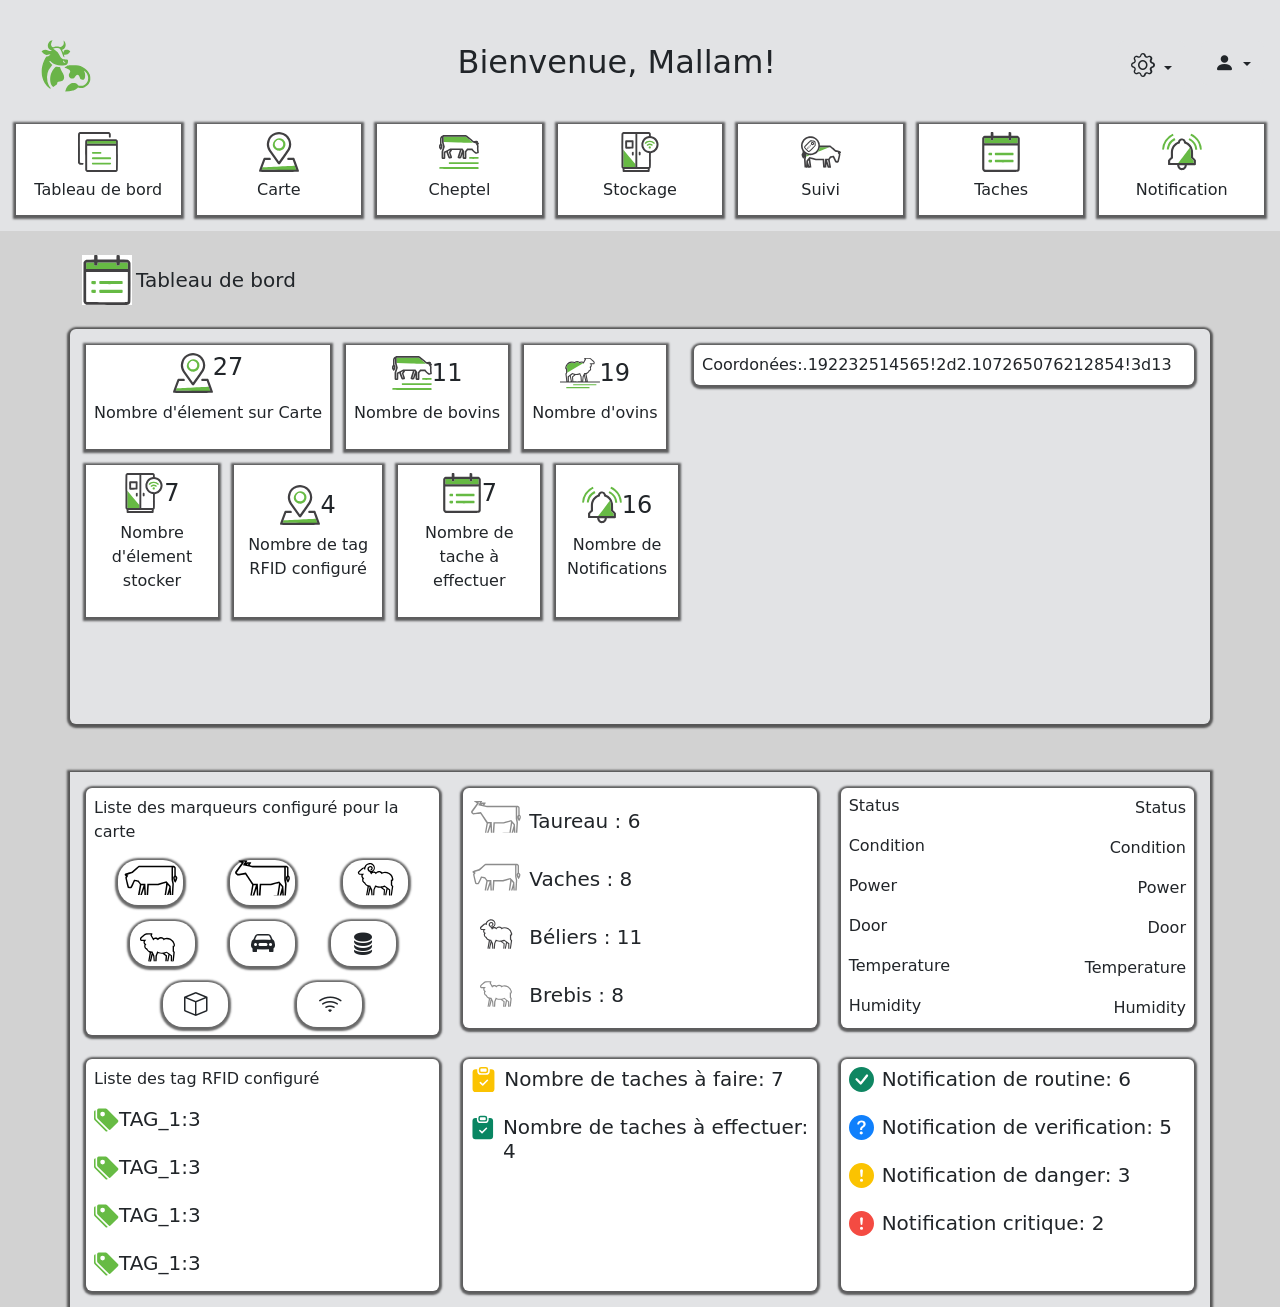
==== commit 6a49435f: "Deuxieme modification" ====
--- a/index.html
+++ b/index.html
@@ -22,7 +22,7 @@
       </svg>
 
       <article>
-        <h2>Bienvennu, Mallam!</h2>
+        <h2>Bienvenue, Mallam!</h2>
       </article>
 
       <div class="d-flex gap-3">
@@ -82,7 +82,15 @@
 
       <a href="suivi.html"
         class="d-flex flex-column justify-content-center align-items-center text-decoration-none bg-white text-dark text-center gap-2 p-2 w-100 card_nav">
-        <article class="img_nav"><img src="Icons/Suivi du bétail.svg" alt=""></article>
+        <article class="img_nav d-flex justify-content-center align-items-center"><svg
+            xmlns="http://www.w3.org/2000/svg" width="50" height="100" viewBox="0 0 752.2 590.4">
+            <path
+              d="M309.7 451.4c18-.2 47.5-.2 65.5 0 18 .1 3.3.3-32.8.3s-50.8-.2-32.7-.3M98.5 377.8c.6-1.6 1.2-11 1.5-20.9s.8-18 1.1-18 3.8 1.4 7.9 3c14 6 37.7 12.3 45.7 12.3 2 0 3.5.5 3.5 1 0 .9-36.5 16.2-58.3 24.6-2 .7-2.2.4-1.4-2m218-88.3c15.6-17.6 29.7-47 35.5-73.8 1.3-6 2.5-11 2.7-11.1.2-.2 40.2-.2 88.9 0l88.5.3-105.2 42.5a9110 9110 0 0 0-110 45l-5 2.4zm-222-33-30.1-30.4 30.4 30.1 30.4 30.4c0 .9-2.8-1.8-30.7-30m67.3 10c0-.1 20.8-21 46.3-46.3l46.4-46-46 46.3c-42.9 43-46.7 46.9-46.7 46M95.6 153a1133 1133 0 0 1 30.7-30.1c.4 0-13 13.6-29.5 30.1A1133 1133 0 0 1 66.1 183c-.3 0 13-13.5 29.5-30m309.2 18.6c26.2-.2 68.7-.2 94.5 0s4.3.3-47.6.3c-52 0-73-.1-46.9-.3"
+              style="fill:#67ba44;stroke-width:1.18081" />
+            <path
+              d="M68 588.9c-1.9-1.4-2.6-9.6-7-80.2L56.1 430l3.3-16.4a314 314 0 0 0 3.2-18c0-1-2 1.6-4.4 5.6-13.7 22.4-14.8 22.7-25 6.8-26-40-29.5-70.8-10.3-91.3l5.4-5.8v-36.7L23 265C6.4 236-2.3 196 1 163.5 3.6 137.8 8 122 19 99.8A216 216 0 0 1 33.2 75c9.3-13.2 28-32 40.9-41.1C108.7 9.3 154.3-3.1 194.2 1c24 2.5 41.5 7.5 62.6 17.9a177 177 0 0 1 98.6 147.8v5.6l98.3.3 98.3.3 5.3 2.6c3 1.5 25 20 49 41.2 24 21.1 44 38.7 44.5 39l43.1 13.5c23.3 7.1 44.2 14 46.5 15.1a22 22 0 0 1 7.9 30.7c-2.8 4.2-8.1 8.7-11.8 10-.5.1.7 3.2 2.6 6.7q3.6 6.5 3.6 11.7c0 4.5-26.1 121-29.7 132.4a32 32 0 0 1-23.5 20.6c-6.4 1.2-31.5-1.5-37-4-9.5-4.2-12-8-31.9-51-10.3-22.4-19.2-41-19.7-41.6-.6-.8-36.3 4.5-37.2 5.5l-12 17.6c-11.7 17.3-11.8 17.5-10.8 22.5 3.3 16.1 24.7 137 24.7 139.3 0 5.4-1 5.6-32 5.6-29.1 0-29.4 0-31-2.7-1-1.4-6.4-16.9-12-34.3a418 418 0 0 0-10.8-31.1c-.2.2-1.2 15-2.2 32.8-1.4 28-2 32.5-3.7 33.8-2.9 2.1-53.4 2.1-56.3 0-1.7-1.3-2.5-9.8-6-67-2.4-36-4.2-66.7-4.2-68.1V451H277l-51.7-14.4c-28.4-8-51.9-14.2-52.1-13.9s4.8 37.4 11.3 82.5c11.4 78.8 11.8 82 9.7 83.5-1.7 1.2-8.6 1.6-30.4 1.6-16 0-29-.5-30.3-1.1s-3-4.3-4.3-9.2c-2-7.3-2.3-7.7-3-4.5-.4 2-.8 5.6-.9 8q0 4.4-2.4 5.6c-3.6 1.9-52.2 1.6-54.9-.3m92.6-29.7c0-2.3-14-98.4-14.9-102.2-.7-2.8-1-2.6-7.6 4.7-6.3 7-7 8.2-7 13 0 3.4 4.2 19.2 11.8 44.3l12.4 40.4c.7 2 5.3 1.9 5.3-.2m289.1-69.6c2.4-48.2 3.7-66 4.8-67.4 1.4-1.6 5.7-1.8 31.5-1.8h30l16-21.2a368 368 0 0 1 17.4-22.2c2.1-1.3 67-12 68.7-11.4.8.3 11.7 22.5 24.2 49.4 25.5 54.5 22.4 50.2 35.6 50.2 5.6 0 5.7 0 6.9-4.4a2797 2797 0 0 0 26.7-115.7c-.4-1-5-7.8-10.1-15.1a73 73 0 0 1-9.4-15.7q0-2.4 4.8-5.3c2.6-1.6 4.4-3.2 3.8-3.5-.5-.3-14.8-4.6-31.7-9.6s-32.3-10.3-34.2-11.7-21.9-19-44.3-39l-43.3-38.8c-2.4-2.2-5.6-2.3-97.3-2.2-52.2.1-95 .3-95.1.4-.2.2-1.4 5.2-2.7 11a179 179 0 0 1-138 136.6c-9.8 2.2-15.1 2.5-36.9 2.5-22 0-26.8-.3-36-2.5-13-3.1-22.5-6.2-32.1-10.2-4-1.7-7.7-3.1-8-3.1s-.6 6.4-.6 14.3c0 12.7-.8 17.9-6.6 46.3l-6.5 32 3.9 61.7c2 33.9 4 61.4 4.2 61.2s1.5-21.3 2.7-46.8c1.3-25.6 2.6-47.6 2.9-48.9.6-2.5 56.5-68.7 59.7-70.6 1.4-.8 18 3.3 61.8 15.6l59.9 16.7h152.2l1 2.6c.7 1.5 2.8 30 4.8 63.5 3.7 61.6 5 77.7 5.7 71.8.2-1.8 1.9-32.7 3.6-68.7m80 68.6-9.5-52.8-9.6-52.3c-.6-1.7-2.1-2-10.7-2-9.9 0-10 0-9.2 2.6l31.4 96.3c3 9 4 10.9 6 10.9 1.8 0 2.2-.6 1.7-2.7M209 322.5a148 148 0 0 0 112.1-181.6 149 149 0 0 0-96.3-103 153 153 0 0 0-91.3-.7c-31.6 10-60 31.4-78.3 59a140 140 0 0 0-24.5 81.5c0 40.2 13.5 73.7 41.2 102.5 23.6 24.5 50 38.2 84.6 44 12.7 2.2 39.2 1.3 52.5-1.7m-72.6-29.3c-5.2-1.7-9.9-5.9-39.9-35.7s-34.2-34.4-36.3-40q-4.2-11.6-.4-23.3c1.7-5.3 7.3-11.3 54.6-58.8 29-29.1 54.6-54 57-55.2 8.2-4.2 12.9-4.5 46-2.9 27.5 1.4 32.3 2 37.3 4.1 8.9 4 15.5 11.5 18.2 20.4 1.2 4.4 3.3 38.7 3.5 58.7.2 11.8-.1 13.7-2.9 19.3-2.4 4.9-13.8 17-54.7 57.7-35.6 35.5-53.4 52.4-57 54.2-7 3.5-17.7 4.1-25.4 1.5m25-26.2c13.3-11.8 93.1-92.3 94.8-95.6 1-2 1-9.5 0-32.4-1.6-33-2.1-35.3-9.4-38.8-5-2.4-59.2-5.4-63.9-3.5A1250 1250 0 0 0 129 149l-51 51.2V212l31.5 31.6 31.7 31.6h5.5c5.3 0 6.2-.5 14.8-8.1m-35-26.7-1.6-3-2.8 2.6c-2.5 2.3-2.7 2.4-3.5.4q-.7-2 1.2-3.2 3.5-2 .5-6.8c-1.3-2.1-1.6-2.2-3.5-.4-1.2 1-3 1.5-4 1-1.8-.6-1.8-1 .6-3.6 2.7-2.8 2.7-3 .7-6-1.5-2.3-1.7-3.4-.7-4.5q1.4-1.6 3.6 1.6l2.2 3 3-2.8c2.8-2.6 2.8-3 1.1-5.6-1-1.5-1.5-3.7-1-4.8.6-1.8 1-1.6 3.4 1.3s2.8 3.1 4.2 1.4q1.6-2.2 3.2-.6c1.4 1.2 1.3 1.8-.7 4-2.5 2.6-2.5 2.6-.2 5.4 2 2.4 2.5 2.6 4.2 1.2 3-2.5 4.8.2 2 2.8-2.4 2.1-2.4 2.2-.1 5.4 1.9 2.7 2 3.5.7 4.6s-2 .6-3.7-1.8l-2-3.1-3 3c-2.8 2.8-2.8 3-1 6 2 2.8 1.7 5.4-.4 5.4-.5 0-1.6-1.3-2.5-3m3-17.8-2.1-3.2-3 3c-3 3-3 3.1-1 6.3l2.1 3.1 3-3c3-3 3-3 1-6.2m22.3-7c-2-2.8-2.2-2.9-4.2-1.1-3.3 3-5.3.8-2.2-2.5 2.4-2.6 2.4-2.8.5-5.8-2-3-2.2-3-4.3-1-1.7 1.5-2.6 1.6-3.6.6s-.8-2 .8-3.8c2-2 2-2.7.6-5.3-2.2-4.2.2-6.6 2.8-2.8l2 2.7 2.9-2.8c2.8-2.7 2.9-3 1-5.7-1.4-2.2-1.5-3.2-.4-4.2q1.4-1.6 3.2 1.3c1.7 2.5 2 2.6 3.9.9 1.7-1.6 2.2-1.6 3.4-.2 1 1.3 1 2-.4 3.1-2.3 1.8-2.3 3.5 0 6.4 1.3 1.8 2 2 3.4.8 2.8-2.3 4.7-.3 2.3 2.4-2 2.2-2 2.5-.1 5.7 1.8 3 1.8 3.5.2 4.8q-1.6 1.3-1.8.4c0-.5-.8-2-1.7-3.3-1.7-2.2-1.8-2.2-4.7.5-2.8 2.7-2.8 2.8-1 6.1 1.5 2.5 1.7 3.7.7 4.7s-1.8.5-3.3-1.8m2.4-12.4c1.9-2 2-2.8.6-5.3-2-3.6-2.5-3.7-5.7-.3-2.3 2.6-2.4 3-.7 5.4 2.2 3.2 3 3.2 5.8.2m23-12c-2-4-2.1-4-4.6-1.7-3.5 3.2-5.6 1-2.4-2.3 2.5-2.7 2.6-3 .6-5.9s-2.1-3-4.2-1.1c-3.4 3-5.5.9-2.4-2.4 2.5-2.6 2.5-2.8.5-5.8-1.5-2.3-1.6-3.5-.7-4.5q1.3-1.5 3.7 1.6l2.3 2.8 2.7-2.7c2.7-2.6 2.7-2.8.8-6.1-1.7-3-1.8-3.7-.3-4.8q1.6-1.3 1.7-.4c0 .6.8 2 1.8 3.3 1.6 2.1 1.8 2.2 4 .2 3-2.7 4.6-.2 1.8 2.9-2 2.1-2 2.4 0 5.3 1.9 3 2.1 3 4.1 1.1 3-2.6 4.5 0 1.8 3-2 2.2-2 2.4 0 5.4 2.9 4.4.5 6.7-2.8 2.7l-2.3-2.8-2.8 2.7c-2.6 2.6-2.6 2.8-.7 6.1 1.6 2.9 1.7 3.7.4 4.8s-2 .7-3-1.4m2.1-13.1c2.5-2.6 2.5-2.7.3-5.6l-2.2-3-3 2.9c-2.8 2.6-2.8 3-1.1 5.6 2.3 3.4 2.9 3.4 6 .1m26.5-13a38 38 0 0 1-17-15.6c-2.8-6.4-2.8-18.5.1-24.8 2.7-5.9 10-12.9 15.7-15.3a37 37 0 0 1 21.2-.5c6.5 2 13.9 8.7 17.1 15.7a29.3 29.3 0 0 1-26.7 41.8c-3.6 0-8.3-.6-10.4-1.3m15-19.1c3.8-2 4.8-4 4.8-9.2 0-11.3-16.8-12.6-19.5-1.6-1 3.8 1.6 9 5.4 11 3.8 1.9 5.3 1.9 9.3-.2"
+              style="fill:#414042;stroke-width:1.18081" />
+          </svg></article>
         <h6>Suivi</h6>
       </a>
 
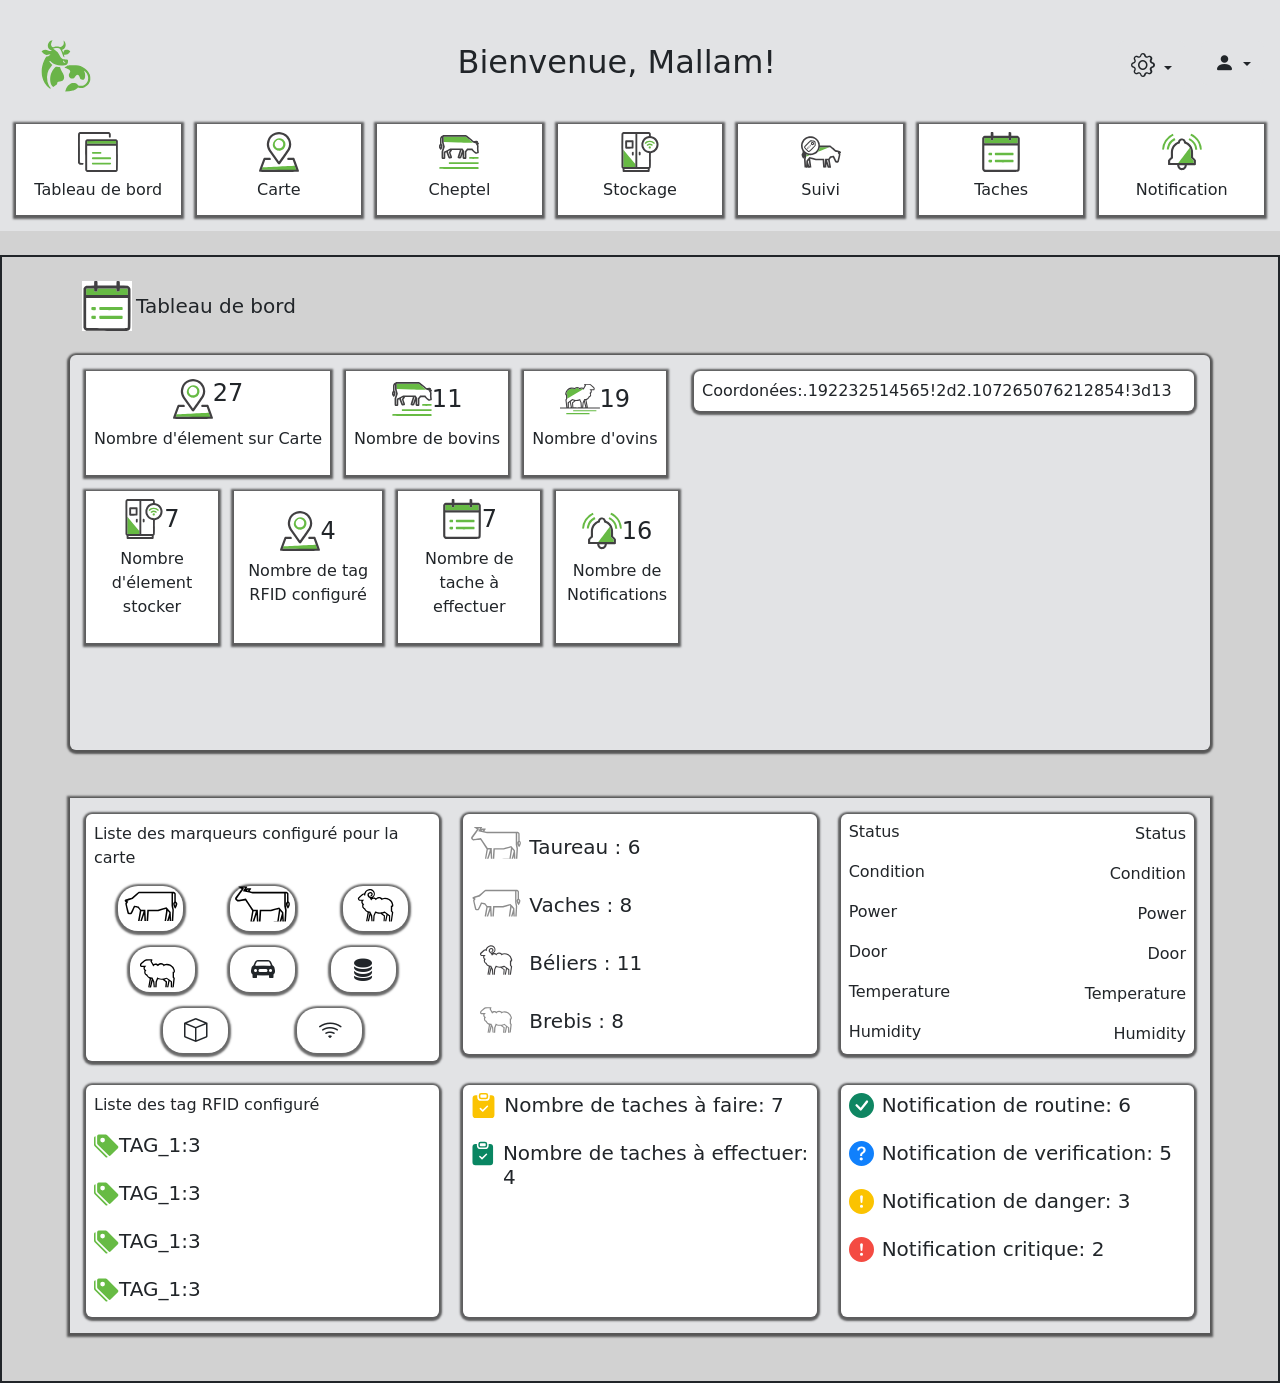
==== commit dd303848: "Modification du pair" ====
--- a/index.html
+++ b/index.html
@@ -137,7 +137,15 @@
 
       <a href="suivi.html"
         class="d-flex flex-column justify-content-center align-items-center text-decoration-none bg-white text-dark text-center h-100 gap-2 p-2 nav_width card_nav">
-        <article class="img_nav"><img src="Icons/Suivi du bétail.svg" alt=""></article>
+        <article class="img_nav d-flex justify-content-center align-items-center"><svg xmlns="http://www.w3.org/2000/svg" width="45" height="50"
+            viewBox="0 0 752.2 590.4">
+            <path
+              d="M309.7 451.4c18-.2 47.5-.2 65.5 0 18 .1 3.3.3-32.8.3s-50.8-.2-32.7-.3M98.5 377.8c.6-1.6 1.2-11 1.5-20.9s.8-18 1.1-18 3.8 1.4 7.9 3c14 6 37.7 12.3 45.7 12.3 2 0 3.5.5 3.5 1 0 .9-36.5 16.2-58.3 24.6-2 .7-2.2.4-1.4-2m218-88.3c15.6-17.6 29.7-47 35.5-73.8 1.3-6 2.5-11 2.7-11.1.2-.2 40.2-.2 88.9 0l88.5.3-105.2 42.5a9110 9110 0 0 0-110 45l-5 2.4zm-222-33-30.1-30.4 30.4 30.1 30.4 30.4c0 .9-2.8-1.8-30.7-30m67.3 10c0-.1 20.8-21 46.3-46.3l46.4-46-46 46.3c-42.9 43-46.7 46.9-46.7 46M95.6 153a1133 1133 0 0 1 30.7-30.1c.4 0-13 13.6-29.5 30.1A1133 1133 0 0 1 66.1 183c-.3 0 13-13.5 29.5-30m309.2 18.6c26.2-.2 68.7-.2 94.5 0s4.3.3-47.6.3c-52 0-73-.1-46.9-.3"
+              style="fill:#67ba44;stroke-width:1.18081" />
+            <path
+              d="M68 588.9c-1.9-1.4-2.6-9.6-7-80.2L56.1 430l3.3-16.4a314 314 0 0 0 3.2-18c0-1-2 1.6-4.4 5.6-13.7 22.4-14.8 22.7-25 6.8-26-40-29.5-70.8-10.3-91.3l5.4-5.8v-36.7L23 265C6.4 236-2.3 196 1 163.5 3.6 137.8 8 122 19 99.8A216 216 0 0 1 33.2 75c9.3-13.2 28-32 40.9-41.1C108.7 9.3 154.3-3.1 194.2 1c24 2.5 41.5 7.5 62.6 17.9a177 177 0 0 1 98.6 147.8v5.6l98.3.3 98.3.3 5.3 2.6c3 1.5 25 20 49 41.2 24 21.1 44 38.7 44.5 39l43.1 13.5c23.3 7.1 44.2 14 46.5 15.1a22 22 0 0 1 7.9 30.7c-2.8 4.2-8.1 8.7-11.8 10-.5.1.7 3.2 2.6 6.7q3.6 6.5 3.6 11.7c0 4.5-26.1 121-29.7 132.4a32 32 0 0 1-23.5 20.6c-6.4 1.2-31.5-1.5-37-4-9.5-4.2-12-8-31.9-51-10.3-22.4-19.2-41-19.7-41.6-.6-.8-36.3 4.5-37.2 5.5l-12 17.6c-11.7 17.3-11.8 17.5-10.8 22.5 3.3 16.1 24.7 137 24.7 139.3 0 5.4-1 5.6-32 5.6-29.1 0-29.4 0-31-2.7-1-1.4-6.4-16.9-12-34.3a418 418 0 0 0-10.8-31.1c-.2.2-1.2 15-2.2 32.8-1.4 28-2 32.5-3.7 33.8-2.9 2.1-53.4 2.1-56.3 0-1.7-1.3-2.5-9.8-6-67-2.4-36-4.2-66.7-4.2-68.1V451H277l-51.7-14.4c-28.4-8-51.9-14.2-52.1-13.9s4.8 37.4 11.3 82.5c11.4 78.8 11.8 82 9.7 83.5-1.7 1.2-8.6 1.6-30.4 1.6-16 0-29-.5-30.3-1.1s-3-4.3-4.3-9.2c-2-7.3-2.3-7.7-3-4.5-.4 2-.8 5.6-.9 8q0 4.4-2.4 5.6c-3.6 1.9-52.2 1.6-54.9-.3m92.6-29.7c0-2.3-14-98.4-14.9-102.2-.7-2.8-1-2.6-7.6 4.7-6.3 7-7 8.2-7 13 0 3.4 4.2 19.2 11.8 44.3l12.4 40.4c.7 2 5.3 1.9 5.3-.2m289.1-69.6c2.4-48.2 3.7-66 4.8-67.4 1.4-1.6 5.7-1.8 31.5-1.8h30l16-21.2a368 368 0 0 1 17.4-22.2c2.1-1.3 67-12 68.7-11.4.8.3 11.7 22.5 24.2 49.4 25.5 54.5 22.4 50.2 35.6 50.2 5.6 0 5.7 0 6.9-4.4a2797 2797 0 0 0 26.7-115.7c-.4-1-5-7.8-10.1-15.1a73 73 0 0 1-9.4-15.7q0-2.4 4.8-5.3c2.6-1.6 4.4-3.2 3.8-3.5-.5-.3-14.8-4.6-31.7-9.6s-32.3-10.3-34.2-11.7-21.9-19-44.3-39l-43.3-38.8c-2.4-2.2-5.6-2.3-97.3-2.2-52.2.1-95 .3-95.1.4-.2.2-1.4 5.2-2.7 11a179 179 0 0 1-138 136.6c-9.8 2.2-15.1 2.5-36.9 2.5-22 0-26.8-.3-36-2.5-13-3.1-22.5-6.2-32.1-10.2-4-1.7-7.7-3.1-8-3.1s-.6 6.4-.6 14.3c0 12.7-.8 17.9-6.6 46.3l-6.5 32 3.9 61.7c2 33.9 4 61.4 4.2 61.2s1.5-21.3 2.7-46.8c1.3-25.6 2.6-47.6 2.9-48.9.6-2.5 56.5-68.7 59.7-70.6 1.4-.8 18 3.3 61.8 15.6l59.9 16.7h152.2l1 2.6c.7 1.5 2.8 30 4.8 63.5 3.7 61.6 5 77.7 5.7 71.8.2-1.8 1.9-32.7 3.6-68.7m80 68.6-9.5-52.8-9.6-52.3c-.6-1.7-2.1-2-10.7-2-9.9 0-10 0-9.2 2.6l31.4 96.3c3 9 4 10.9 6 10.9 1.8 0 2.2-.6 1.7-2.7M209 322.5a148 148 0 0 0 112.1-181.6 149 149 0 0 0-96.3-103 153 153 0 0 0-91.3-.7c-31.6 10-60 31.4-78.3 59a140 140 0 0 0-24.5 81.5c0 40.2 13.5 73.7 41.2 102.5 23.6 24.5 50 38.2 84.6 44 12.7 2.2 39.2 1.3 52.5-1.7m-72.6-29.3c-5.2-1.7-9.9-5.9-39.9-35.7s-34.2-34.4-36.3-40q-4.2-11.6-.4-23.3c1.7-5.3 7.3-11.3 54.6-58.8 29-29.1 54.6-54 57-55.2 8.2-4.2 12.9-4.5 46-2.9 27.5 1.4 32.3 2 37.3 4.1 8.9 4 15.5 11.5 18.2 20.4 1.2 4.4 3.3 38.7 3.5 58.7.2 11.8-.1 13.7-2.9 19.3-2.4 4.9-13.8 17-54.7 57.7-35.6 35.5-53.4 52.4-57 54.2-7 3.5-17.7 4.1-25.4 1.5m25-26.2c13.3-11.8 93.1-92.3 94.8-95.6 1-2 1-9.5 0-32.4-1.6-33-2.1-35.3-9.4-38.8-5-2.4-59.2-5.4-63.9-3.5A1250 1250 0 0 0 129 149l-51 51.2V212l31.5 31.6 31.7 31.6h5.5c5.3 0 6.2-.5 14.8-8.1m-35-26.7-1.6-3-2.8 2.6c-2.5 2.3-2.7 2.4-3.5.4q-.7-2 1.2-3.2 3.5-2 .5-6.8c-1.3-2.1-1.6-2.2-3.5-.4-1.2 1-3 1.5-4 1-1.8-.6-1.8-1 .6-3.6 2.7-2.8 2.7-3 .7-6-1.5-2.3-1.7-3.4-.7-4.5q1.4-1.6 3.6 1.6l2.2 3 3-2.8c2.8-2.6 2.8-3 1.1-5.6-1-1.5-1.5-3.7-1-4.8.6-1.8 1-1.6 3.4 1.3s2.8 3.1 4.2 1.4q1.6-2.2 3.2-.6c1.4 1.2 1.3 1.8-.7 4-2.5 2.6-2.5 2.6-.2 5.4 2 2.4 2.5 2.6 4.2 1.2 3-2.5 4.8.2 2 2.8-2.4 2.1-2.4 2.2-.1 5.4 1.9 2.7 2 3.5.7 4.6s-2 .6-3.7-1.8l-2-3.1-3 3c-2.8 2.8-2.8 3-1 6 2 2.8 1.7 5.4-.4 5.4-.5 0-1.6-1.3-2.5-3m3-17.8-2.1-3.2-3 3c-3 3-3 3.1-1 6.3l2.1 3.1 3-3c3-3 3-3 1-6.2m22.3-7c-2-2.8-2.2-2.9-4.2-1.1-3.3 3-5.3.8-2.2-2.5 2.4-2.6 2.4-2.8.5-5.8-2-3-2.2-3-4.3-1-1.7 1.5-2.6 1.6-3.6.6s-.8-2 .8-3.8c2-2 2-2.7.6-5.3-2.2-4.2.2-6.6 2.8-2.8l2 2.7 2.9-2.8c2.8-2.7 2.9-3 1-5.7-1.4-2.2-1.5-3.2-.4-4.2q1.4-1.6 3.2 1.3c1.7 2.5 2 2.6 3.9.9 1.7-1.6 2.2-1.6 3.4-.2 1 1.3 1 2-.4 3.1-2.3 1.8-2.3 3.5 0 6.4 1.3 1.8 2 2 3.4.8 2.8-2.3 4.7-.3 2.3 2.4-2 2.2-2 2.5-.1 5.7 1.8 3 1.8 3.5.2 4.8q-1.6 1.3-1.8.4c0-.5-.8-2-1.7-3.3-1.7-2.2-1.8-2.2-4.7.5-2.8 2.7-2.8 2.8-1 6.1 1.5 2.5 1.7 3.7.7 4.7s-1.8.5-3.3-1.8m2.4-12.4c1.9-2 2-2.8.6-5.3-2-3.6-2.5-3.7-5.7-.3-2.3 2.6-2.4 3-.7 5.4 2.2 3.2 3 3.2 5.8.2m23-12c-2-4-2.1-4-4.6-1.7-3.5 3.2-5.6 1-2.4-2.3 2.5-2.7 2.6-3 .6-5.9s-2.1-3-4.2-1.1c-3.4 3-5.5.9-2.4-2.4 2.5-2.6 2.5-2.8.5-5.8-1.5-2.3-1.6-3.5-.7-4.5q1.3-1.5 3.7 1.6l2.3 2.8 2.7-2.7c2.7-2.6 2.7-2.8.8-6.1-1.7-3-1.8-3.7-.3-4.8q1.6-1.3 1.7-.4c0 .6.8 2 1.8 3.3 1.6 2.1 1.8 2.2 4 .2 3-2.7 4.6-.2 1.8 2.9-2 2.1-2 2.4 0 5.3 1.9 3 2.1 3 4.1 1.1 3-2.6 4.5 0 1.8 3-2 2.2-2 2.4 0 5.4 2.9 4.4.5 6.7-2.8 2.7l-2.3-2.8-2.8 2.7c-2.6 2.6-2.6 2.8-.7 6.1 1.6 2.9 1.7 3.7.4 4.8s-2 .7-3-1.4m2.1-13.1c2.5-2.6 2.5-2.7.3-5.6l-2.2-3-3 2.9c-2.8 2.6-2.8 3-1.1 5.6 2.3 3.4 2.9 3.4 6 .1m26.5-13a38 38 0 0 1-17-15.6c-2.8-6.4-2.8-18.5.1-24.8 2.7-5.9 10-12.9 15.7-15.3a37 37 0 0 1 21.2-.5c6.5 2 13.9 8.7 17.1 15.7a29.3 29.3 0 0 1-26.7 41.8c-3.6 0-8.3-.6-10.4-1.3m15-19.1c3.8-2 4.8-4 4.8-9.2 0-11.3-16.8-12.6-19.5-1.6-1 3.8 1.6 9 5.4 11 3.8 1.9 5.3 1.9 9.3-.2"
+              style="fill:#414042;stroke-width:1.18081" />
+          </svg> </article>
       </a>
 
       <a href="tache.html"
@@ -180,7 +188,7 @@
 
     </aside>
 
-    <main class="pt-4 flex-grow-1">
+    <main class="pt-4 flex-grow-1 mt-4 border border-2 border-dark">
 
       <section class="container d-flex align-items-center gap-1">
         <article class="img_tableau_bord bg-white"><img src="Icons/Gestionnaire de Taches.svg" alt=""></article>
@@ -274,7 +282,7 @@
 
       </section>
 
-      <section class="container mt-5 p-3 card_nav bg-secondary-subtle">
+      <section class="container mt-5 p-3 card_nav bg-secondary-subtle mb-5">
 
         <div class="row g-4">
           <!-- Carte 1 -->
